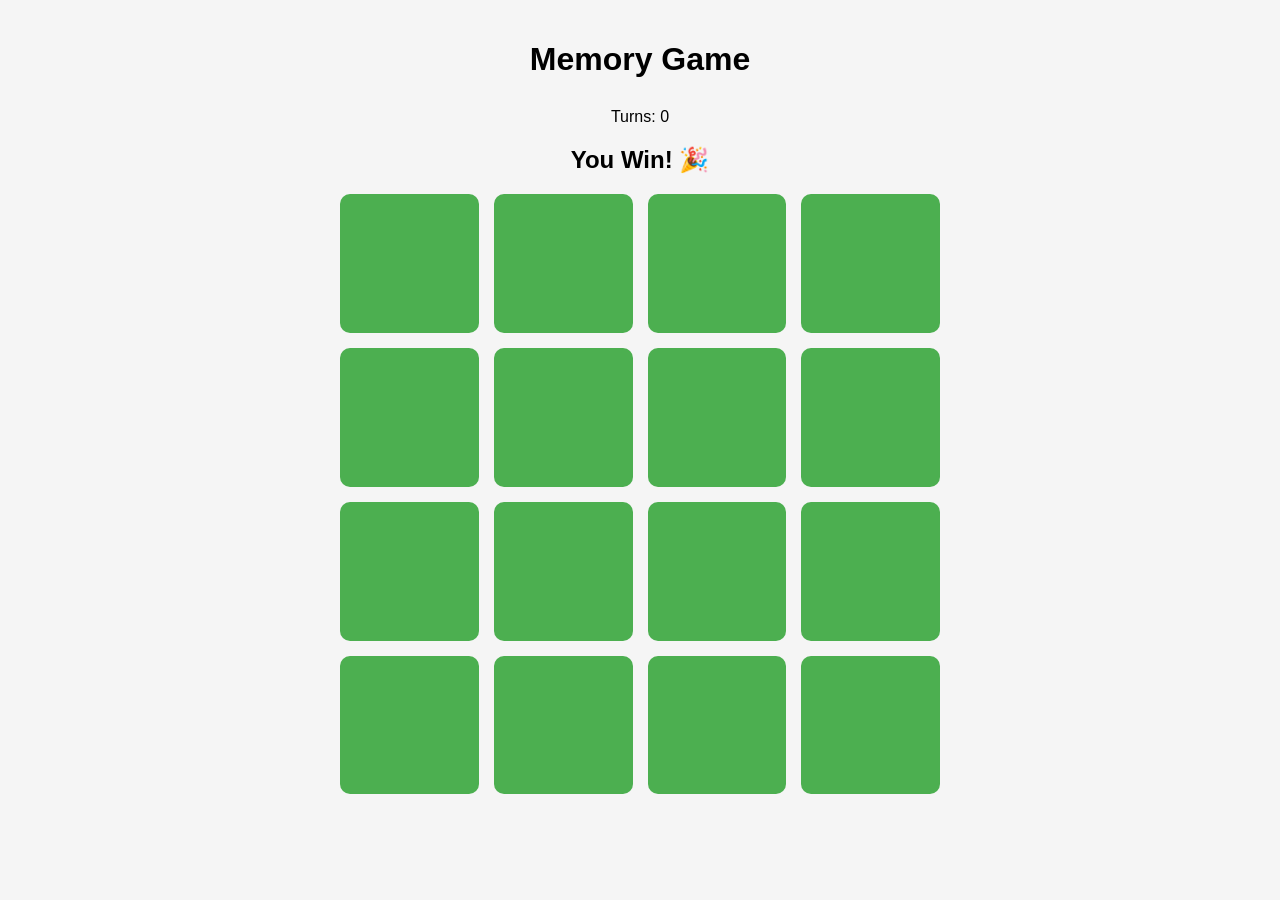
==== concentration/index.html @ 1a5da3a5 "update index.html , scripts.js,styles.css,images copy in concentration" ====
<!DOCTYPE html>
<html lang="en">
<head>
    <meta charset="UTF-8">
    <title>Concentration Game</title>
    <link rel="stylesheet" href="styles.css">
</head>
<body>

    <h1>Memory Game</h1>

    <!-- Turn Counter -->
    <p>Turns: <span id="turns">0</span></p>

    <!-- Win Message -->
    <div id="winMessage">
        <h2>You Win! 🎉</h2>
    </div>

    <!-- Gameboard -->
    <div class="gameboard">

        <!-- 1 -->
        <div class="card"><div class="card-inner">
            <div class="card-front"></div>
            <div class="card-back"><img src="images/img1.png"></div>
        </div></div>

        <div class="card"><div class="card-inner">
            <div class="card-front"></div>
            <div class="card-back"><img src="images/img1.png"></div>
        </div></div>

        <!-- 2 -->
        <div class="card"><div class="card-inner">
            <div class="card-front"></div>
            <div class="card-back"><img src="images/img2.jpeg"></div>
        </div></div>

        <div class="card"><div class="card-inner">
            <div class="card-front"></div>
            <div class="card-back"><img src="images/img2.jpeg"></div>
        </div></div>

        <!-- 3 -->
        <div class="card"><div class="card-inner">
            <div class="card-front"></div>
            <div class="card-back"><img src="images/img3.jpeg"></div>
        </div></div>

        <div class="card"><div class="card-inner">
            <div class="card-front"></div>
            <div class="card-back"><img src="images/img3.jpeg"></div>
        </div></div>

        <!-- 4 -->
        <div class="card"><div class="card-inner">
            <div class="card-front"></div>
            <div class="card-back"><img src="images/img4.jpg"></div>
        </div></div>

        <div class="card"><div class="card-inner">
            <div class="card-front"></div>
            <div class="card-back"><img src="images/img4.jpg"></div>
        </div></div>

        <!-- 5 -->
        <div class="card"><div class="card-inner">
            <div class="card-front"></div>
            <div class="card-back"><img src="images/img5.jpeg"></div>
        </div></div>

        <div class="card"><div class="card-inner">
            <div class="card-front"></div>
            <div class="card-back"><img src="images/img5.jpeg"></div>
        </div></div>

        <!-- 6 -->
        <div class="card"><div class="card-inner">
            <div class="card-front"></div>
            <div class="card-back"><img src="images/img6.jpeg"></div>
        </div></div>

        <div class="card"><div class="card-inner">
            <div class="card-front"></div>
            <div class="card-back"><img src="images/img6.jpeg"></div>
        </div></div>

        <!-- 7 -->
        <div class="card"><div class="card-inner">
            <div class="card-front"></div>
            <div class="card-back"><img src="images/img7.jpg"></div>
        </div></div>

        <div class="card"><div class="card-inner">
            <div class="card-front"></div>
            <div class="card-back"><img src="images/img7.jpg"></div>
        </div></div>

        <!-- 8 -->
        <div class="card"><div class="card-inner">
            <div class="card-front"></div>
            <div class="card-back"><img src="images/img8.jpg"></div>
        </div></div>

        <div class="card"><div class="card-inner">
            <div class="card-front"></div>
            <div class="card-back"><img src="images/img8.jpg"></div>
        </div></div>

    </div>

    <!-- JS -->
    <script src="scripts.js"></script>

</body>
</html>
---- concentration/styles.css ----
/*styles for concentration board*/


body {
    font-family: Arial, sans-serif;
    background-color: #f5f5f5;
    text-align: center;
    margin: 0;
    padding: 20px;
}

h1 {
    margin-bottom: 30px;
}

/* ---------- GAMEBOARD LAYOUT ---------- */

.gameboard {
    display: grid;

    /* Desktop layout */
    grid-template-columns: repeat(4, 1fr);

    gap: 15px;
    max-width: 600px;
    margin: auto;
}

/* Mobile responsiveness */
@media (max-width: 600px) {
    .gameboard {
        grid-template-columns: repeat(2, 1fr);
    }
}

/* ---------- CARD STYLING ---------- */

.card {
    perspective: 1000px; /* Needed for 3D flip */
}

/* Inner wrapper enables flipping */
.card-inner {
    position: relative;
    width: 100%;
    padding-top: 100%; /* Makes square cards */

    transform-style: preserve-3d;
    transition: transform 0.6s;
}

/* Flip on hover */
.card:hover .card-inner {
    transform: rotateY(180deg);
}

/* Front + back faces */
.card-front,
.card-back {
    position: absolute;
    top: 0;
    left: 0;

    width: 100%;
    height: 100%;

    border-radius: 10px;
    backface-visibility: hidden;
}

/* Default visible side */
.card-front {
    background-color: #4CAF50;
}

/* Hidden image side */
.card-back {
    background-color: white;
    transform: rotateY(180deg);

    display: flex;
    align-items: center;
    justify-content: center;
}

/* Image styling */
.card-back img {
    width: 80%;
    height: 80%;
    object-fit: contain;
}
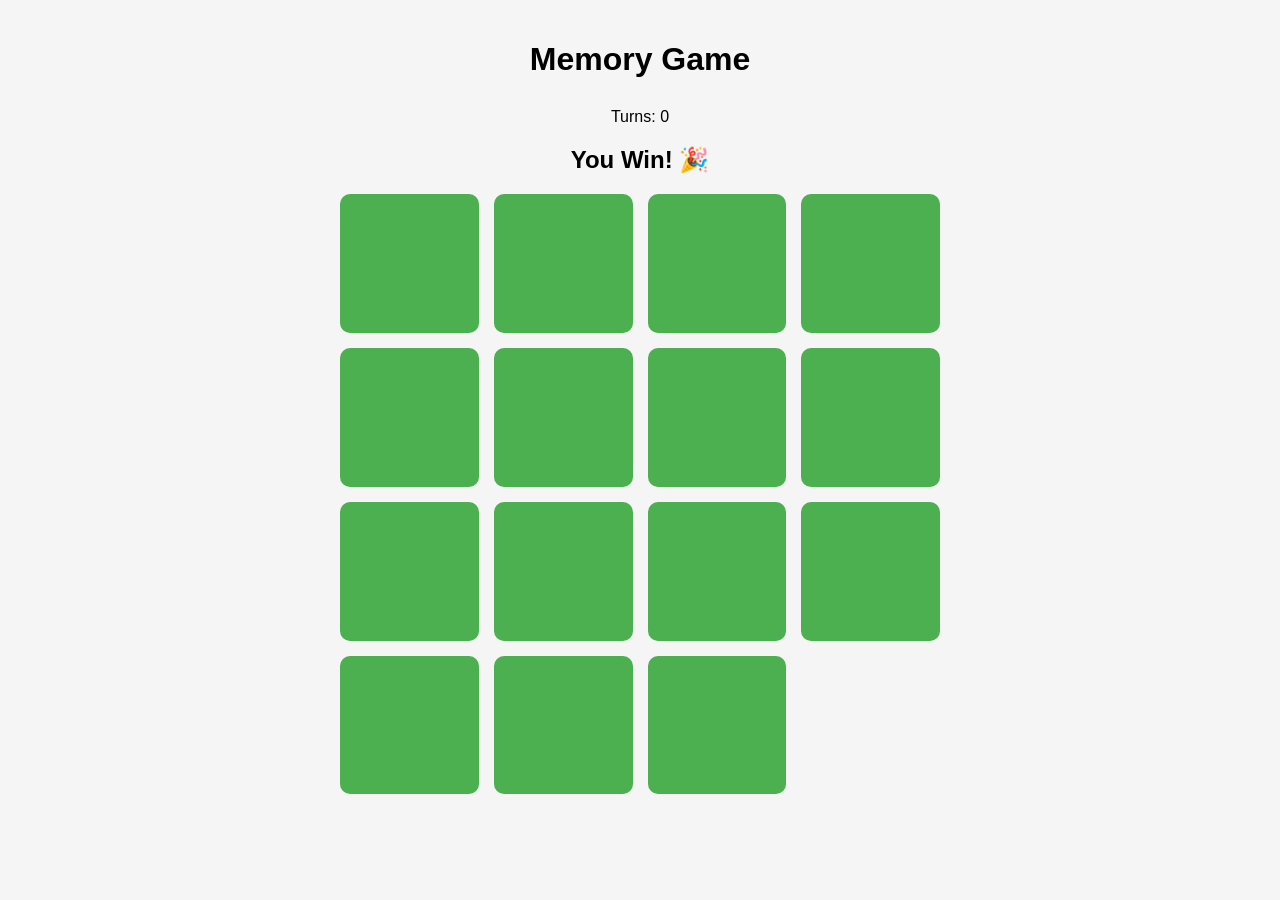
==== commit 60a6348b: "update images in concentration" ====
--- a/concentration/index.html
+++ b/concentration/index.html
@@ -23,7 +23,7 @@
         <!-- 1 -->
         <div class="card"><div class="card-inner">
             <div class="card-front"></div>
-            <div class="card-back"><img src="images/img1.png"></div>
+            <div class="card-back"><img src="images/img1.png></div>
         </div></div>
 
         <div class="card"><div class="card-inner">
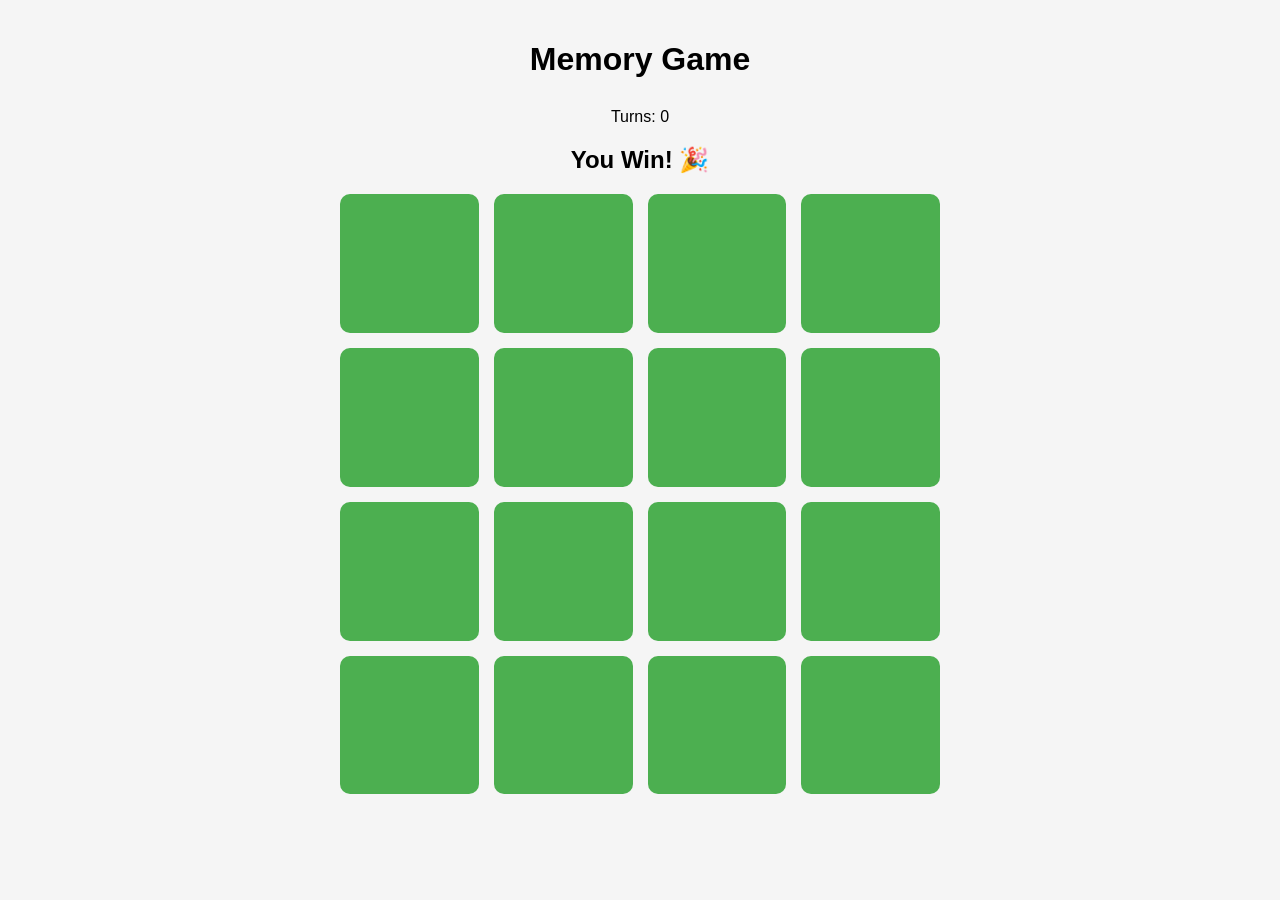
==== commit 86893764: "updates images in concentration" ====
--- a/concentration/index.html
+++ b/concentration/index.html
@@ -23,7 +23,7 @@
         <!-- 1 -->
         <div class="card"><div class="card-inner">
             <div class="card-front"></div>
-            <div class="card-back"><img src="images/img1.png></div>
+            <div class="card-back"><img src="images/img1.png"></div>
         </div></div>
 
         <div class="card"><div class="card-inner">
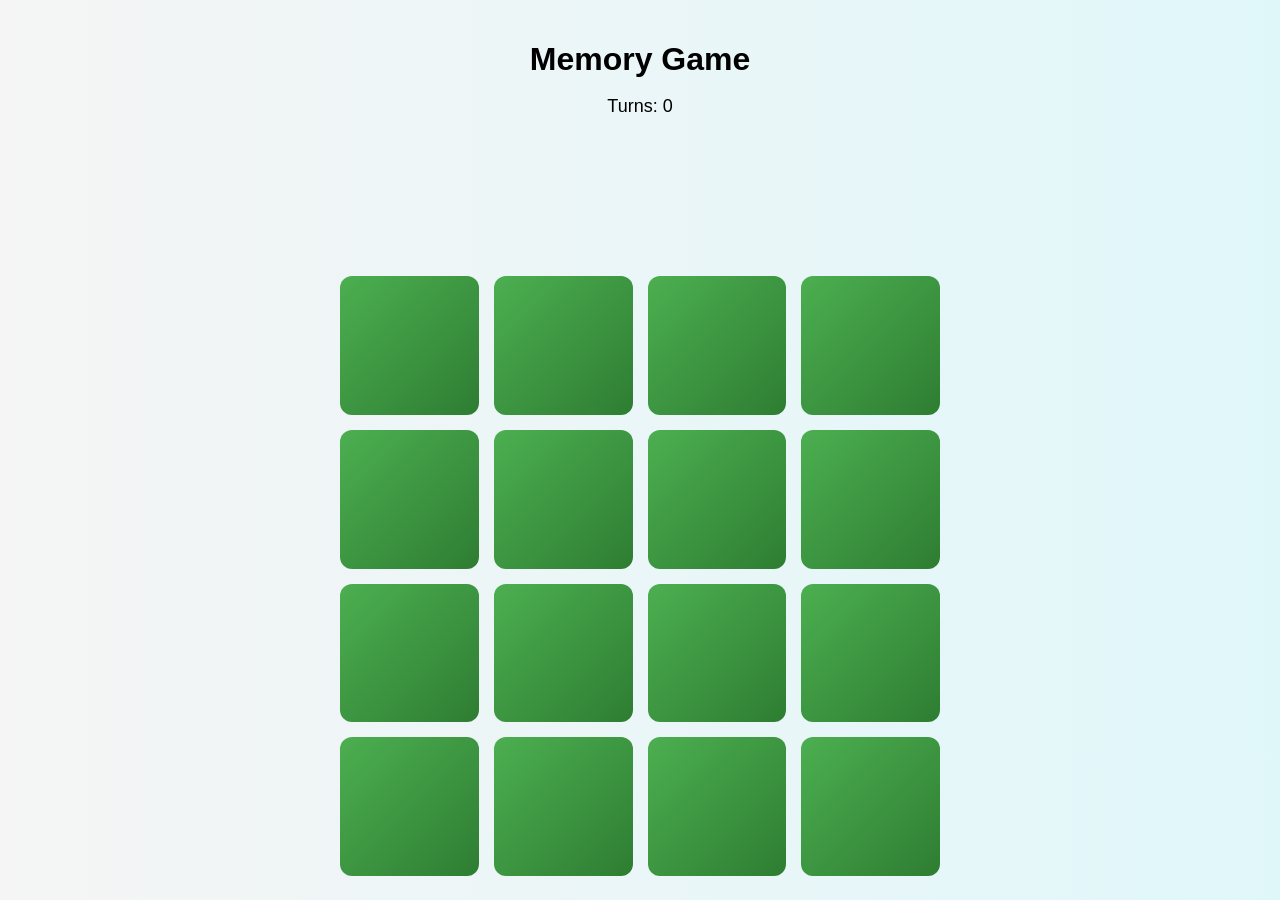
==== commit bf457d91: "started concentration game" ====
--- a/concentration/index.html
+++ b/concentration/index.html
@@ -2,8 +2,14 @@
 <html lang="en">
 <head>
     <meta charset="UTF-8">
-    <title>Concentration Game</title>
-    <link rel="stylesheet" href="styles.css">
+    <title>RE-Concentration Game</title>
+
+   
+     <!-- external CSS  -->
+    <link rel="stylesheet" href="styles.css"media="all">
+
+    <!--external  javascript-->
+    <script src="scripts.js" defer></script>
 </head>
 <body>
 
@@ -19,6 +25,9 @@
 
     <!-- Gameboard -->
     <div class="gameboard">
+
+        <!-- PAIRS -->
+        <!-- Keep your same images -->
 
         <!-- 1 -->
         <div class="card"><div class="card-inner">
--- a/concentration/styles.css
+++ b/concentration/styles.css
@@ -1,91 +1,95 @@
-/*styles for concentration board*/
-
-
+/* GENERAL PAGE */
 body {
     font-family: Arial, sans-serif;
-    background-color: #f5f5f5;
+    background: linear-gradient(to right, #f5f5f5, #e0f7fa);
     text-align: center;
     margin: 0;
     padding: 20px;
 }
 
 h1 {
-    margin-bottom: 30px;
+    margin-bottom: 10px;
 }
 
-/* ---------- GAMEBOARD LAYOUT ---------- */
+p {
+    font-size: 18px;
+    margin-bottom: 20px;
+}
 
+/* WIN MESSAGE */
+#winMessage {
+    display: none;
+    margin-bottom: 20px;
+    color: green;
+}
+
+/* GAMEBOARD */
 .gameboard {
     display: grid;
-
-    /* Desktop layout */
     grid-template-columns: repeat(4, 1fr);
-
     gap: 15px;
     max-width: 600px;
     margin: auto;
 }
 
-/* Mobile responsiveness */
 @media (max-width: 600px) {
     .gameboard {
         grid-template-columns: repeat(2, 1fr);
     }
 }
 
-/* ---------- CARD STYLING ---------- */
-
+/* CARD */
 .card {
-    perspective: 1000px; /* Needed for 3D flip */
+    perspective: 1000px;
+    cursor: pointer;
 }
 
-/* Inner wrapper enables flipping */
+/* INNER (FLIP EFFECT) */
 .card-inner {
     position: relative;
     width: 100%;
-    padding-top: 100%; /* Makes square cards */
-
+    padding-top: 100%;
     transform-style: preserve-3d;
     transition: transform 0.6s;
 }
 
-/* Flip on hover */
-.card:hover .card-inner {
+/* FLIPPED STATE */
+.card.flipped .card-inner {
     transform: rotateY(180deg);
 }
 
-/* Front + back faces */
+/* MATCHED (HIDE CARD) */
+.card.matched {
+    visibility: hidden;
+}
+
+/* FRONT + BACK */
 .card-front,
 .card-back {
     position: absolute;
-    top: 0;
-    left: 0;
-
     width: 100%;
     height: 100%;
-
-    border-radius: 10px;
+    border-radius: 12px;
     backface-visibility: hidden;
 }
 
-/* Default visible side */
+/* FRONT */
 .card-front {
-    background-color: #4CAF50;
+    background: linear-gradient(135deg, #4CAF50, #2e7d32);
 }
 
-/* Hidden image side */
+/* BACK */
 .card-back {
-    background-color: white;
+    background: white;
     transform: rotateY(180deg);
-
     display: flex;
     align-items: center;
     justify-content: center;
 }
 
-/* Image styling */
+/* IMAGE */
 .card-back img {
     width: 80%;
     height: 80%;
     object-fit: contain;
-}
+}
